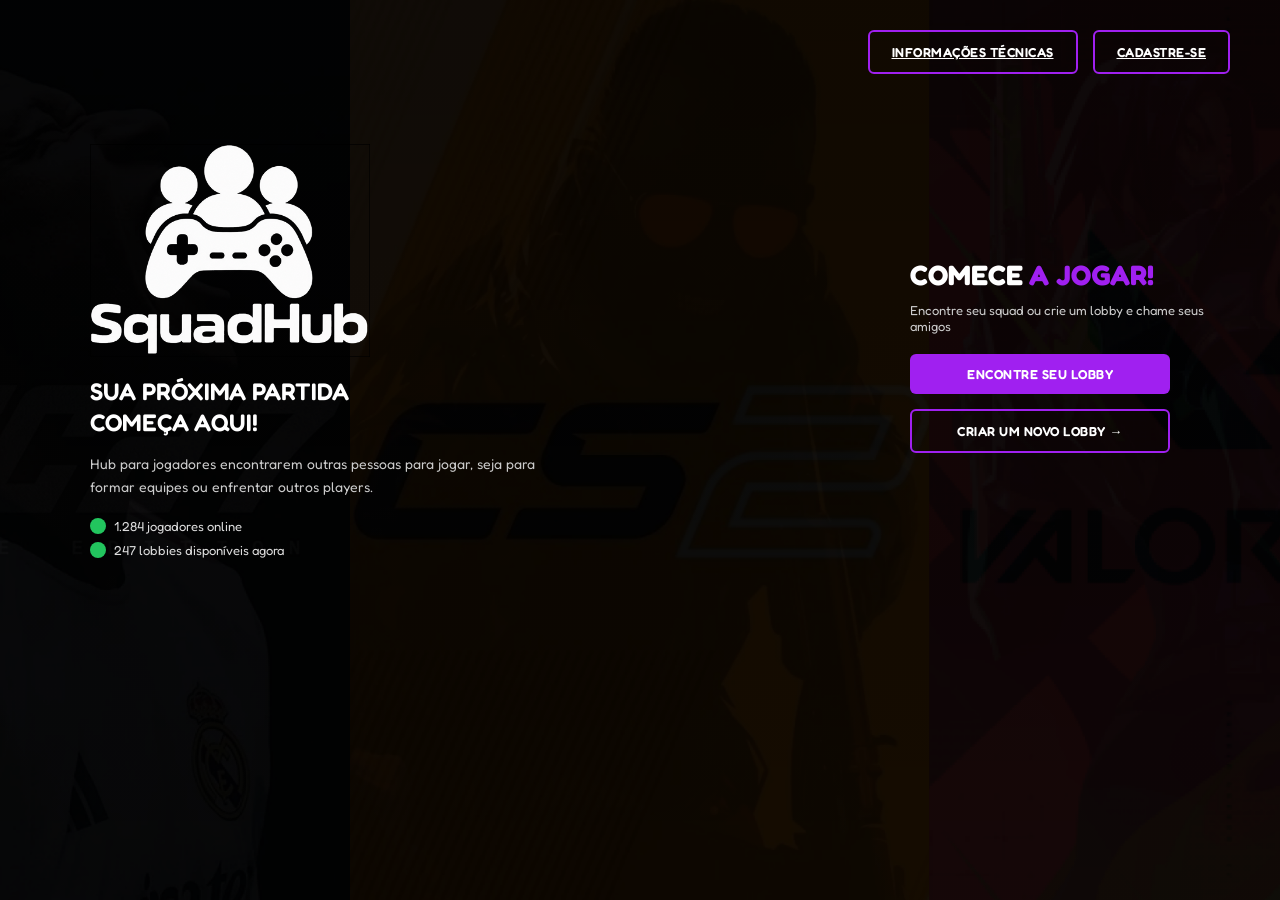
==== index.html @ 84f9f7e4 "InformacoesTecnicas" ====
<!DOCTYPE html>
<html lang="pt-br">
<head>
  <meta charset="UTF-8">
  <meta name="viewport" content="width=device-width, initial-scale=1.0">
  <title>SquadHub</title>
  <link rel="stylesheet" href="css/style.css">
  <link rel="preconnect" href="https://fonts.googleapis.com">
  <link rel="preconnect" href="https://fonts.gstatic.com" crossorigin>
  <link href="https://fonts.googleapis.com/css2?family=Fredoka:wght@400;500;600;700&display=swap" rel="stylesheet">
</head>
<body>

  <header class="header">
    <nav class="nav">
      <a class="btn btn-outline" href="pages/InformacoesTecnicas/InformacoesTecnicas.html">INFORMAÇÕES TÉCNICAS</a>
      <a class="btn btn-outline" href="pages/Cadastro/cadastro.html">CADASTRE-SE</a>
    </nav>
  </header>

  <main class="main">
    <section class="hero">
      <img src="img/SquadHub Logo.png" alt="Logo SquadHub" class="logo">
      <h2 class="subtitulo">SUA PRÓXIMA PARTIDA<br>COMEÇA AQUI!</h2>
      <p class="descricao">
        Hub para jogadores encontrarem outras pessoas para jogar, seja para formar
        equipes ou enfrentar outros players.
      </p>
      <ul class="status">
        <li><span class="bolinha"></span> 1.284 jogadores online</li>
        <li><span class="bolinha"></span> 247 lobbies disponíveis agora</li>
      </ul>
    </section>

    <section class="acao">
      <h3 class="acao-titulo">COMECE <span class="destaque">A JOGAR!</span></h3>
      <p class="acao-texto">Encontre seu squad ou crie um lobby e chame seus amigos</p>
      <button class="btn btn-preenchido">ENCONTRE SEU LOBBY</button>
      <button class="btn btn-borda">CRIAR UM NOVO LOBBY &rarr;</button>
    </section>
  </main>

</body>
</html>
---- css/style.css ----
* {
  margin: 0;
  padding: 0;
  box-sizing: border-box;
}

body {
  font-family: 'Fredoka', sans-serif;
  background-color: #000000;
  background-image: linear-gradient(rgba(0, 0, 0, 0.35), rgba(0, 0, 0, 0.15)), url("../img/BG.png");
  background-size: cover;
  background-position: center;
  background-repeat: no-repeat;
  background-attachment: fixed;
  color: #ffffff;
  min-height: 100vh;
}

/* Cabeçalho */
.header {
  display: flex;
  justify-content: flex-end;
  padding: 30px 50px;
}

.nav {
  display: flex;
  gap: 15px;
}

/* Botões */
.btn {
  font-family: 'Fredoka', sans-serif;
  font-weight: 600;
  font-size: 13px;
  letter-spacing: 0.5px;
  padding: 12px 22px;
  border-radius: 6px;
  cursor: pointer;
  transition: background-color 0.2s ease;
}

.btn-outline {
  background-color: transparent;
  border: 2px solid #a020f0;
  color: #ffffff;
}

.btn-outline:hover {
  background-color: rgba(160, 32, 240, 0.2);
}

.btn-preenchido {
  background-color: #a020f0;
  border: none;
  color: #ffffff;
  display: block;
  width: 100%;
  max-width: 260px;
  margin-bottom: 15px;
}

.btn-preenchido:hover {
  background-color: #8a1bd1;
}

.btn-borda {
  background-color: transparent;
  border: 2px solid #a020f0;
  color: #ffffff;
  display: block;
  width: 100%;
  max-width: 260px;
}

.btn-borda:hover {
  background-color: rgba(160, 32, 240, 0.2);
}

/* Conteúdo principal */
.main {
  display: flex;
  justify-content: space-between;
  align-items: center;
  flex-wrap: wrap;
  padding: 40px 50px;
  gap: 40px;
}

/* Seção hero (logo + texto da esquerda) */
.hero {
  max-width: 500px;
}

.logo {
  width: 280px;
  margin-bottom: 15px;
  Margin-left: 40px;
}

.titulo {
  font-size: 42px;
  font-weight: 700;
  margin-bottom: 20px;
   Margin-left: 40px;
}

.subtitulo {
  font-size: 24px;
  font-weight: 600;
  line-height: 1.3;
  margin-bottom: 15px;
   Margin-left: 40px;
}

.descricao {
  font-size: 14px;
  line-height: 1.6;
  color: #cccccc;
  margin-bottom: 20px;
  Margin-left: 40px;
}

.status {
  list-style: none;
  Margin-left: 40px;
}

.status li {
  display: flex;
  align-items: center;
  font-size: 13px;
  margin-bottom: 8px;
  color: #dddddd;
}

.bolinha {
  width: 16px;
  height: 16px;
  background-color: #22c55e;
  border-radius: 50%;
  display: inline-block;
  margin-right: 8px;
}

/* Seção de ação (direita) */
.acao {
  max-width: 320px;
}

.acao-titulo {
  font-size: 28px;
  font-weight: 700;
  margin-bottom: 10px;
}

.destaque {
  color: #a020f0;
}

.acao-texto {
  font-size: 13px;
  color: #cccccc;
  margin-bottom: 20px;
}

@media (max-width: 800px) {
  .main {
    flex-direction: column;
    text-align: center;
    padding: 20px;
  }

  .header {
    justify-content: center;
  }

  .nav {
    flex-wrap: wrap;
    justify-content: center;
  }

  .status li {
    justify-content: center;
  }

  .btn-preenchido,
  .btn-borda {
    margin-left: auto;
    margin-right: auto;
  }
}
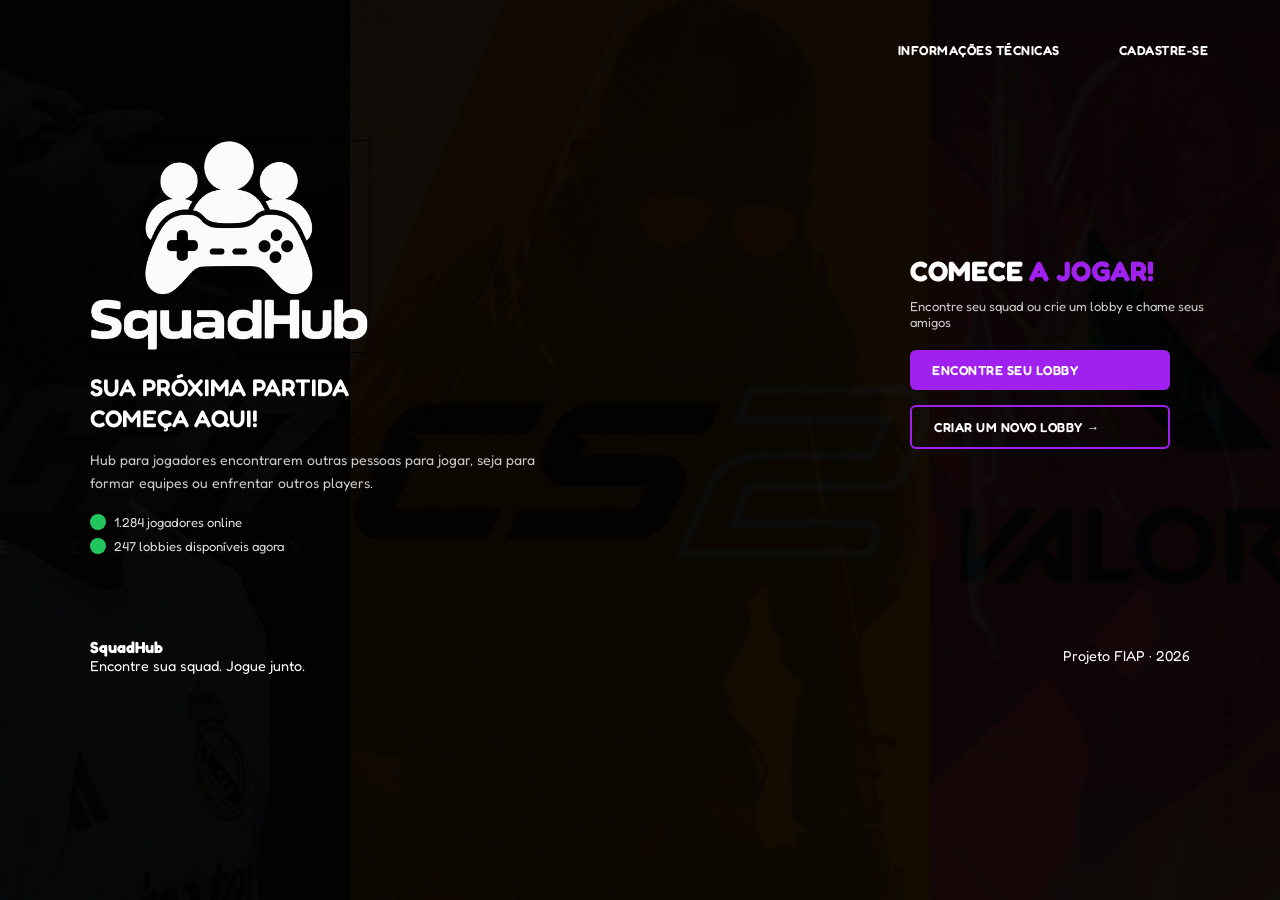
==== commit bb72b671: "Estrutura" ====
--- a/index.html
+++ b/index.html
@@ -1,14 +1,16 @@
 <!DOCTYPE html>
 <html lang="pt-br">
+
 <head>
   <meta charset="UTF-8">
   <meta name="viewport" content="width=device-width, initial-scale=1.0">
-  <title>SquadHub</title>
+  <title>Home | SquadHub</title>
   <link rel="stylesheet" href="css/style.css">
   <link rel="preconnect" href="https://fonts.googleapis.com">
   <link rel="preconnect" href="https://fonts.gstatic.com" crossorigin>
   <link href="https://fonts.googleapis.com/css2?family=Fredoka:wght@400;500;600;700&display=swap" rel="stylesheet">
 </head>
+
 <body>
 
   <header class="header">
@@ -35,10 +37,24 @@
     <section class="acao">
       <h3 class="acao-titulo">COMECE <span class="destaque">A JOGAR!</span></h3>
       <p class="acao-texto">Encontre seu squad ou crie um lobby e chame seus amigos</p>
-      <button class="btn btn-preenchido">ENCONTRE SEU LOBBY</button>
-      <button class="btn btn-borda">CRIAR UM NOVO LOBBY &rarr;</button>
+      <a href="pages/EmBreve/EmBreve.html" class="btn btn-preenchido">ENCONTRE SEU LOBBY</a>
+      <a href="pages/EmBreve/EmBreve.html" class="btn btn-borda">CRIAR UM NOVO LOBBY &rarr;</a>
     </section>
   </main>
+  <!-- RODAPÉ -->
+  <footer class="rodape">
+
+    <div>
+      <strong>SquadHub</strong>
+      <p>
+        Encontre sua squad. Jogue junto.
+      </p>
+    </div>
+    <p>
+      Projeto FIAP · 2026
+    </p>
+  </footer>
 
 </body>
-</html>
+
+</html>
--- a/css/style.css
+++ b/css/style.css
@@ -38,11 +38,12 @@
   border-radius: 6px;
   cursor: pointer;
   transition: background-color 0.2s ease;
+  text-decoration: none;
 }
 
 .btn-outline {
   background-color: transparent;
-  border: 2px solid #a020f0;
+  /* border: 2px solid #a020f0; */
   color: #ffffff;
 }
 
@@ -190,3 +191,22 @@
     margin-right: auto;
   }
 }
+
+/* =========================================
+   FOOTER
+========================================= */
+.rodape {
+    padding: 35px 7%;
+    display: flex;
+    align-items: center;
+    justify-content: space-between;
+    gap: 25px;
+    border-top: 1px solid var(--borda);
+    color: var(--texto-fraco);
+}
+.rodape strong {
+    color: var(--branco);
+}
+.rodape p {
+    font-size: 0.9rem;
+}
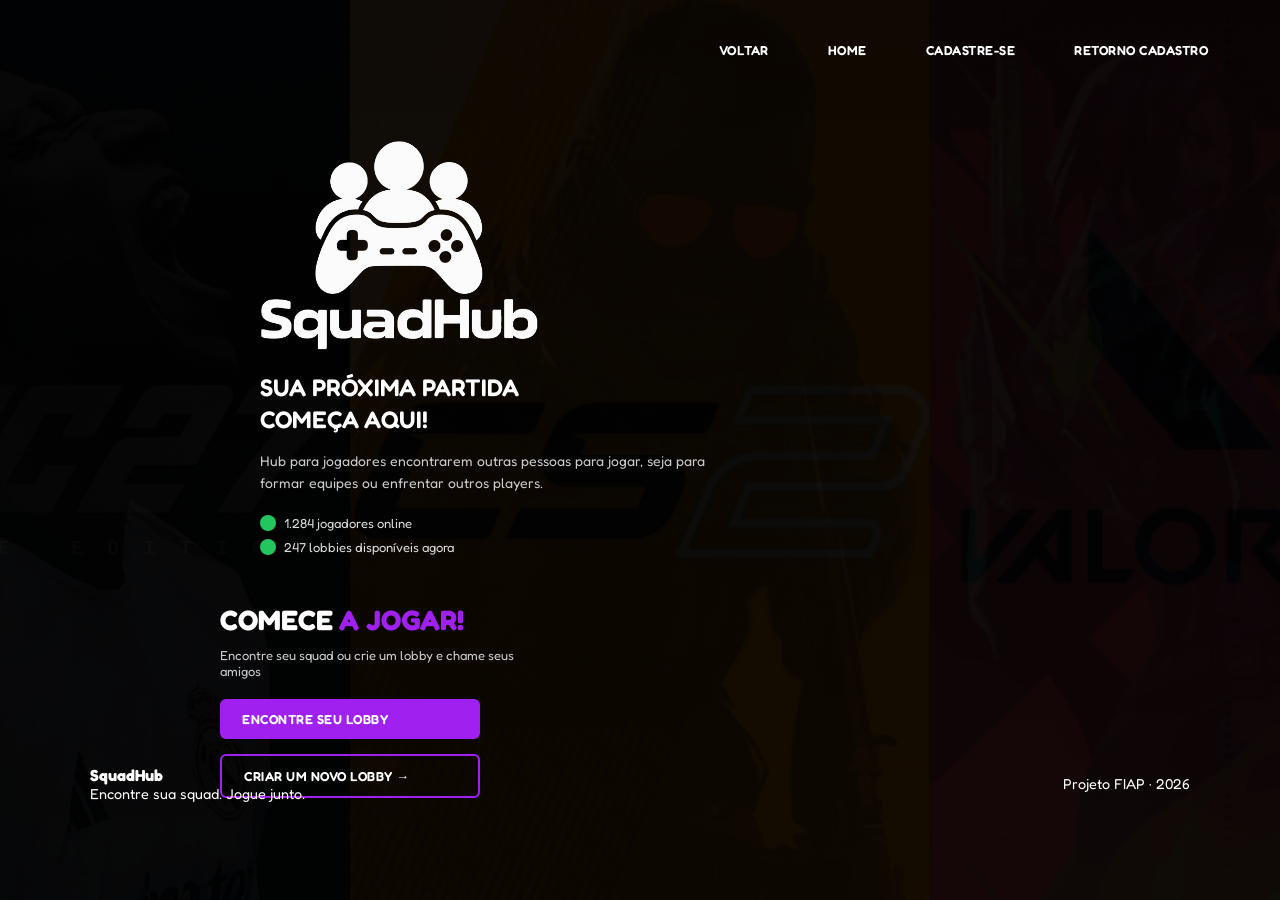
==== commit f770dc57: "reestilização header" ====
--- a/index.html
+++ b/index.html
@@ -5,7 +5,7 @@
   <meta charset="UTF-8">
   <meta name="viewport" content="width=device-width, initial-scale=1.0">
   <title>Home | SquadHub</title>
-  <link rel="stylesheet" href="css/style.css">
+  <link rel="stylesheet" href="style.css">
   <link rel="preconnect" href="https://fonts.googleapis.com">
   <link rel="preconnect" href="https://fonts.gstatic.com" crossorigin>
   <link href="https://fonts.googleapis.com/css2?family=Fredoka:wght@400;500;600;700&display=swap" rel="stylesheet">
@@ -14,9 +14,14 @@
 <body>
 
   <header class="header">
+    <input type="checkbox" id="menu-toggle" class="menu-toggle">
+    <label for="menu-toggle" class="menu-btn">☰</label>
+
     <nav class="nav">
-      <a class="btn btn-outline" href="pages/InformacoesTecnicas/InformacoesTecnicas.html">INFORMAÇÕES TÉCNICAS</a>
-      <a class="btn btn-outline" href="pages/Cadastro/cadastro.html">CADASTRE-SE</a>
+      <a class="btn btn-outline" href="../InformacoesTecnicas/InformacoesTecnicas.html">VOLTAR</a>
+      <a class="btn btn-outline" href="../../index.html">HOME</a>
+      <a class="btn btn-outline" href="../Cadastro/cadastro.html">CADASTRE-SE</a>
+      <a class="btn btn-outline" href="../RetornoCadastro/RetornoCadastro.html">RETORNO CADASTRO</a>
     </nav>
   </header>
 
--- a/style.css
+++ b/style.css
@@ -0,0 +1,292 @@
+* {
+  margin: 0;
+  padding: 0;
+  box-sizing: border-box;
+}
+
+body {
+  font-family: 'Fredoka', sans-serif;
+  background-color: #000000;
+  background-image: linear-gradient(rgba(0, 0, 0, 0.35), rgba(0, 0, 0, 0.15)), url("img/BG.png");
+  background-size: cover;
+  background-position: center;
+  background-repeat: no-repeat;
+  background-attachment: fixed;
+  color: #ffffff;
+  min-height: 100vh;
+}
+
+/* Cabeçalho */
+.header {
+  display: flex;
+  justify-content: flex-end;
+  align-items: center;
+  padding: 30px 50px;
+}
+
+.nav {
+  display: flex;
+  gap: 15px;
+}
+
+/* Menu escondido (mobile) */
+.menu-toggle {
+  display: none;
+}
+
+.menu-btn {
+  display: none;
+  font-size: 28px;
+  cursor: pointer;
+  color: #ffffff;
+}
+
+/* Botões */
+.btn {
+  font-family: 'Fredoka', sans-serif;
+  font-weight: 600;
+  font-size: 13px;
+  letter-spacing: 0.5px;
+  padding: 12px 22px;
+  border-radius: 6px;
+  cursor: pointer;
+  transition: background-color 0.2s ease;
+  text-decoration: none;
+}
+
+.btn-outline {
+  background-color: transparent;
+  /* border: 2px solid #a020f0; */
+  color: #ffffff;
+}
+
+.btn-outline:hover {
+  background-color: rgba(160, 32, 240, 0.2);
+}
+
+.btn-preenchido {
+  background-color: #a020f0;
+  border: none;
+  color: #ffffff;
+  display: block;
+  width: 100%;
+  max-width: 260px;
+  margin-bottom: 15px;
+}
+
+.btn-preenchido:hover {
+  background-color: #8a1bd1;
+}
+
+.btn-borda {
+  background-color: transparent;
+  border: 2px solid #a020f0;
+  color: #ffffff;
+  display: block;
+  width: 100%;
+  max-width: 260px;
+}
+
+.btn-borda:hover {
+  background-color: rgba(160, 32, 240, 0.2);
+}
+
+/* Conteúdo principal */
+.main {
+  height: 70vh;
+  display: flex;
+  justify-content: space-between;
+  align-items: center;
+  flex-wrap: wrap;
+  padding: 40px 220px;
+  gap: 40px;
+}
+
+/* Seção hero (logo + texto da esquerda) */
+.hero {
+  max-width: 500px;
+}
+
+.logo {
+  width: 280px;
+  margin-bottom: 15px;
+  margin-left: 40px;
+}
+
+.titulo {
+  font-size: 42px;
+  font-weight: 700;
+  margin-bottom: 20px;
+  margin-left: 40px;
+}
+
+.subtitulo {
+  font-size: 24px;
+  font-weight: 600;
+  line-height: 1.3;
+  margin-bottom: 15px;
+  margin-left: 40px;
+}
+
+.descricao {
+  font-size: 14px;
+  line-height: 1.6;
+  color: #cccccc;
+  margin-bottom: 20px;
+  margin-left: 40px;
+}
+
+.status {
+  list-style: none;
+  margin-left: 40px;
+}
+
+.status li {
+  display: flex;
+  align-items: center;
+  font-size: 13px;
+  margin-bottom: 8px;
+  color: #dddddd;
+}
+
+.bolinha {
+  width: 16px;
+  height: 16px;
+  background-color: #22c55e;
+  border-radius: 50%;
+  display: inline-block;
+  margin-right: 8px;
+}
+
+/* Seção de ação (direita) */
+.acao {
+  max-width: 320px;
+}
+
+.acao-titulo {
+  font-size: 28px;
+  font-weight: 700;
+  margin-bottom: 10px;
+}
+
+.destaque {
+  color: #a020f0;
+}
+
+.acao-texto {
+  font-size: 13px;
+  color: #cccccc;
+  margin-bottom: 20px;
+}
+
+/* =========================================
+   FOOTER
+========================================= */
+.rodape {
+  padding: 35px 7%;
+  display: flex;
+  align-items: center;
+  justify-content: space-between;
+  gap: 25px;
+  border-top: 1px solid var(--borda);
+  color: var(--texto-fraco);
+}
+.rodape strong {
+  color: var(--branco);
+}
+.rodape p {
+  font-size: 0.9rem;
+}
+
+/* =========================================
+   RESPONSIVO
+========================================= */
+@media (max-width: 1024px) {
+  .main {
+    padding: 40px 60px;
+  }
+}
+
+@media (max-width: 800px) {
+  .main {
+    flex-direction: column;
+    text-align: center;
+    padding: 20px;
+    height: auto;
+  }
+
+  .header {
+    justify-content: space-between;
+  }
+
+  .status li {
+    justify-content: center;
+  }
+
+  .btn-preenchido,
+  .btn-borda {
+    margin-left: auto;
+    margin-right: auto;
+  }
+
+  .logo,
+  .titulo,
+  .subtitulo,
+  .descricao,
+  .status {
+    margin-left: 0;
+  }
+
+  .rodape {
+    flex-direction: column;
+    text-align: center;
+  }
+}
+
+@media (max-width: 600px) {
+  .menu-btn {
+    display: block;
+  }
+
+  .nav {
+    display: none;
+    flex-direction: column;
+    align-items: center;
+    width: 100%;
+    gap: 10px;
+    margin-top: 15px;
+  }
+
+  .menu-toggle:checked ~ .nav {
+    display: flex;
+  }
+
+  .btn {
+    width: 100%;
+    max-width: 280px;
+    text-align: center;
+  }
+}
+
+@media (max-width: 480px) {
+  .titulo {
+    font-size: 32px;
+  }
+
+  .subtitulo {
+    font-size: 20px;
+  }
+
+  .acao-titulo {
+    font-size: 22px;
+  }
+
+  .header {
+    padding: 20px;
+  }
+
+  .btn {
+    font-size: 12px;
+    padding: 10px 18px;
+  }
+}
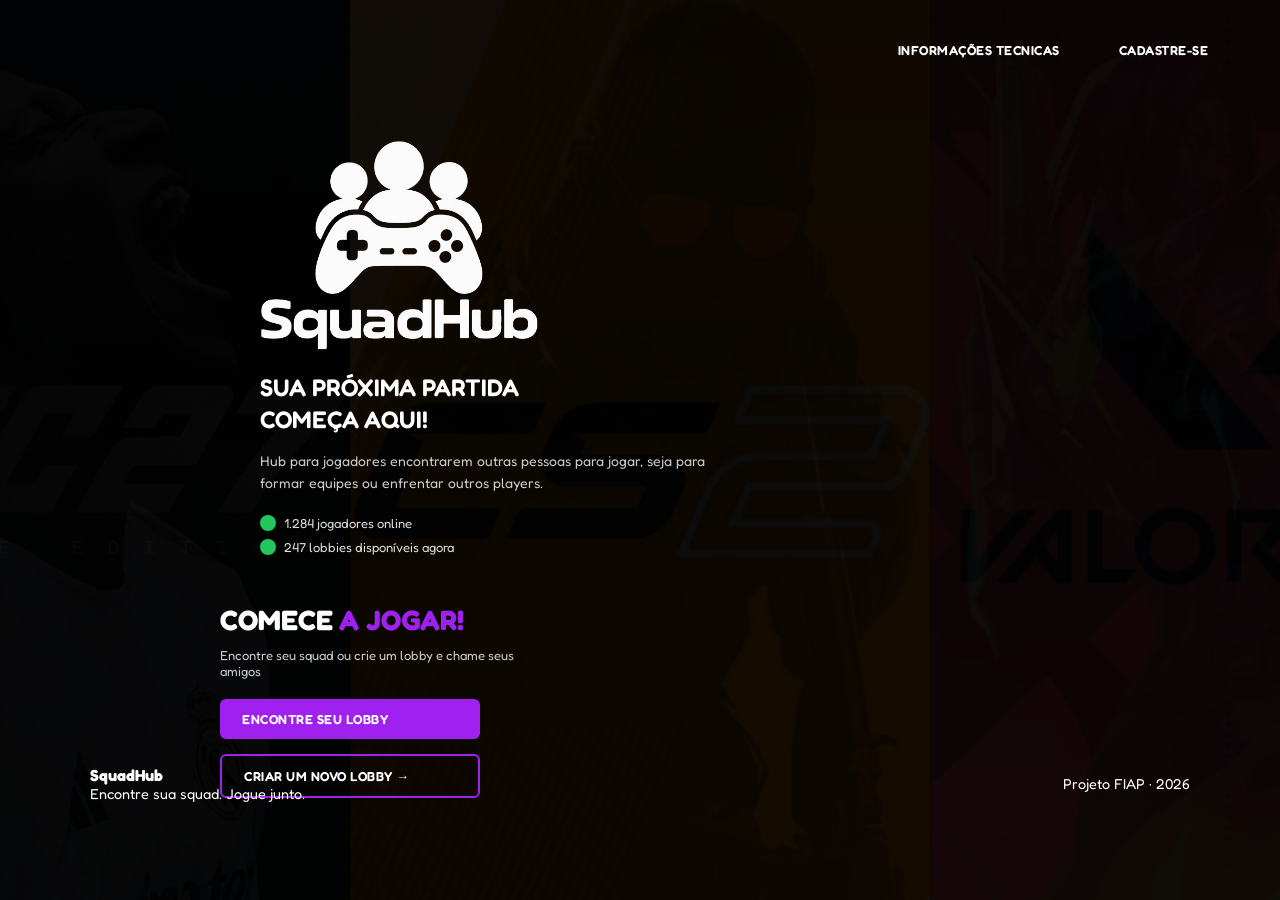
==== commit a99843f8: "ajustes finais" ====
--- a/index.html
+++ b/index.html
@@ -18,10 +18,9 @@
     <label for="menu-toggle" class="menu-btn">☰</label>
 
     <nav class="nav">
-      <a class="btn btn-outline" href="../InformacoesTecnicas/InformacoesTecnicas.html">VOLTAR</a>
-      <a class="btn btn-outline" href="../../index.html">HOME</a>
+      <a class="btn btn-outline" href="/pages/InformacoesTecnicas/InformacoesTecnicas.html">INFORMAÇÕES TECNICAS</a>
       <a class="btn btn-outline" href="../Cadastro/cadastro.html">CADASTRE-SE</a>
-      <a class="btn btn-outline" href="../RetornoCadastro/RetornoCadastro.html">RETORNO CADASTRO</a>
+
     </nav>
   </header>
 
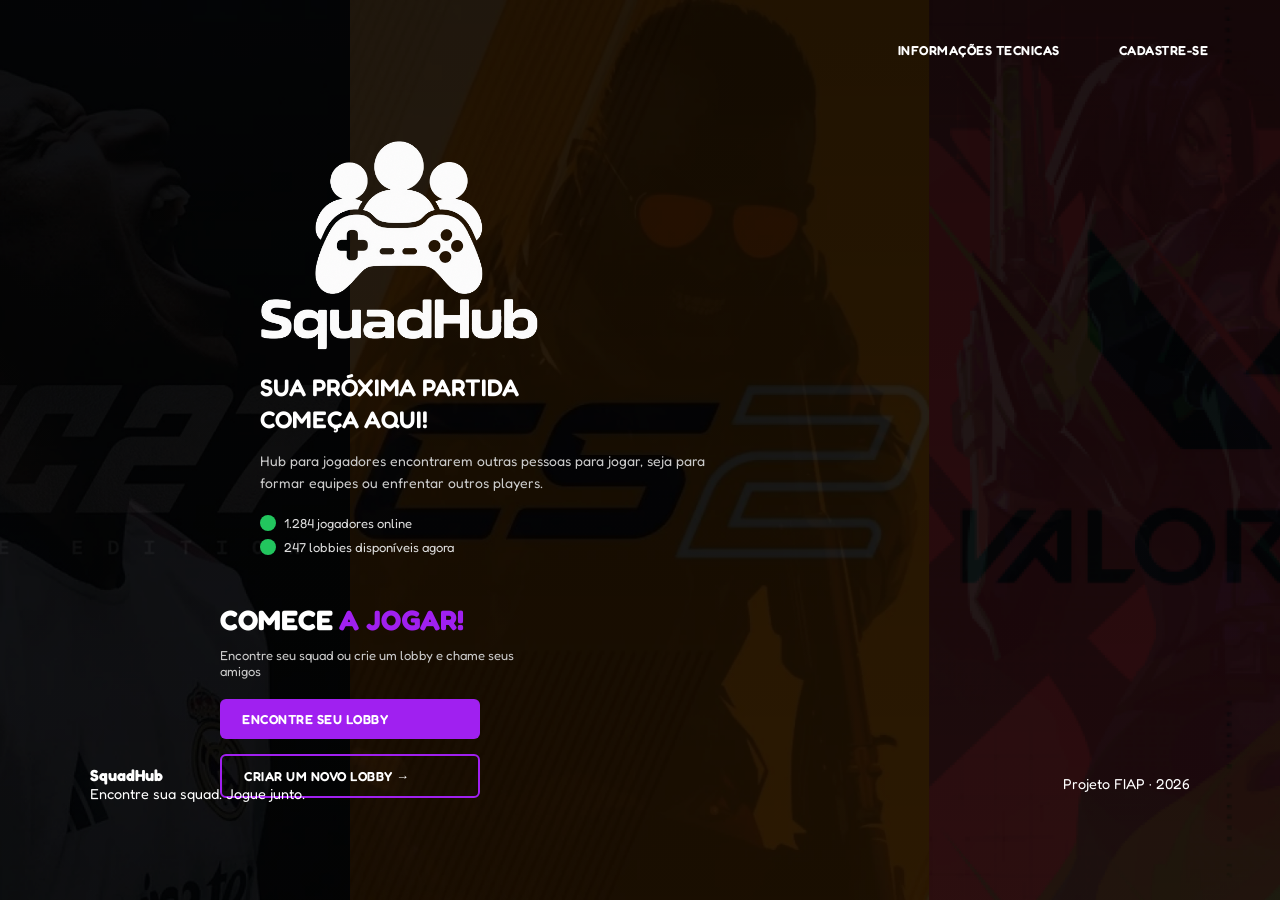
==== commit e944521f: "alterações header e responsividade" ====
--- a/index.html
+++ b/index.html
@@ -19,7 +19,7 @@
 
     <nav class="nav">
       <a class="btn btn-outline" href="/pages/InformacoesTecnicas/InformacoesTecnicas.html">INFORMAÇÕES TECNICAS</a>
-      <a class="btn btn-outline" href="../Cadastro/cadastro.html">CADASTRE-SE</a>
+      <a class="btn btn-outline" href="/Cadastro/cadastro.html">CADASTRE-SE</a>
 
     </nav>
   </header>
